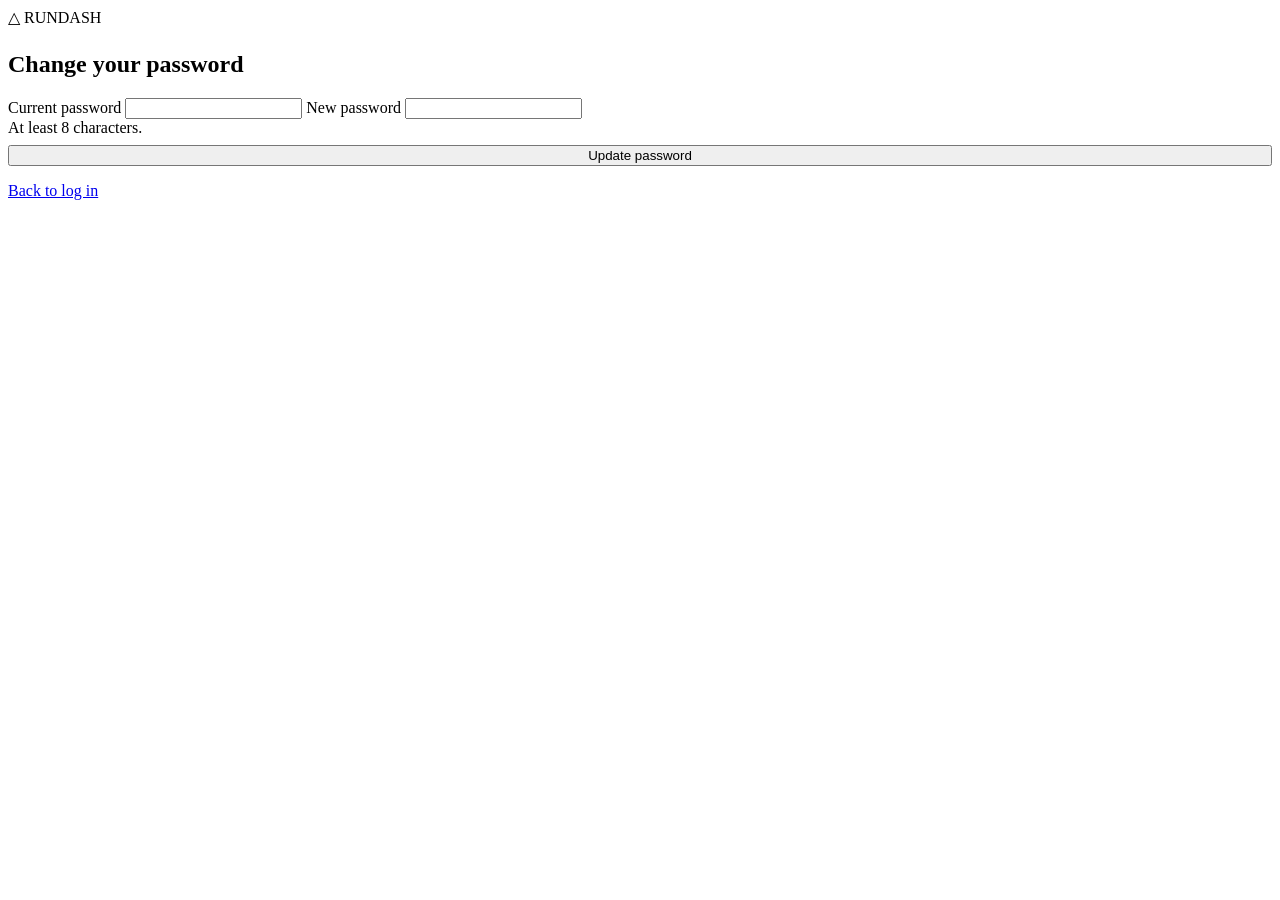
==== app/templates/change_password.html @ 0e99eb6f "Change password now sends an emailed confirmation link requiring current+new password instead of a b" ====
<!DOCTYPE html>
<html lang="en">
<head>
<meta charset="UTF-8">
<meta name="viewport" content="width=device-width, initial-scale=1.0">
<title>Change password — RunDash</title>
<link rel="stylesheet" href="/static/style.css">
</head>
<body>
  <div class="auth-page">
    <div class="auth-card">
      <div class="brand" style="justify-content:center;margin-bottom:24px;">
        <span class="brand-mark">&#9651;</span>
        <span class="brand-name">RUN<span class="accent">DASH</span></span>
      </div>
      <h2>Change your password</h2>
      <form id="changeForm">
        <label>Current password</label>
        <input type="password" id="currentPassword" required autocomplete="current-password">
        <label>New password</label>
        <input type="password" id="newPassword" required minlength="8" autocomplete="new-password">
        <div class="auth-hint">At least 8 characters.</div>
        <button type="submit" class="btn-primary" style="width:100%;margin-top:8px;">Update password</button>
      </form>
      <div id="authError" class="auth-error"></div>
      <p class="auth-switch"><a href="/login">Back to log in</a></p>
    </div>
  </div>
  <script>
    const token = {{ token | tojson }};
    const form = document.getElementById("changeForm");
    const errorBox = document.getElementById("authError");
    form.addEventListener("submit", async (e) => {
      e.preventDefault();
      errorBox.textContent = "";
      const current_password = document.getElementById("currentPassword").value;
      const new_password = document.getElementById("newPassword").value;
      const submitBtn = form.querySelector("button[type=submit]");
      submitBtn.disabled = true;
      try {
        const res = await fetch("/api/confirm-password-change", {
          method: "POST",
          headers: { "Content-Type": "application/json" },
          body: JSON.stringify({ token, current_password, new_password }),
        });
        const data = await res.json();
        if (!res.ok) throw new Error(data.detail || "Something went wrong");
        errorBox.style.color = "var(--z3)";
        errorBox.textContent = data.message + " Redirecting to log in…";
        setTimeout(() => window.location.href = "/login", 1500);
      } catch (err) {
        errorBox.style.color = "var(--z5)";
        errorBox.textContent = err.message;
        submitBtn.disabled = false;
      }
    });
  </script>
</body>
</html>
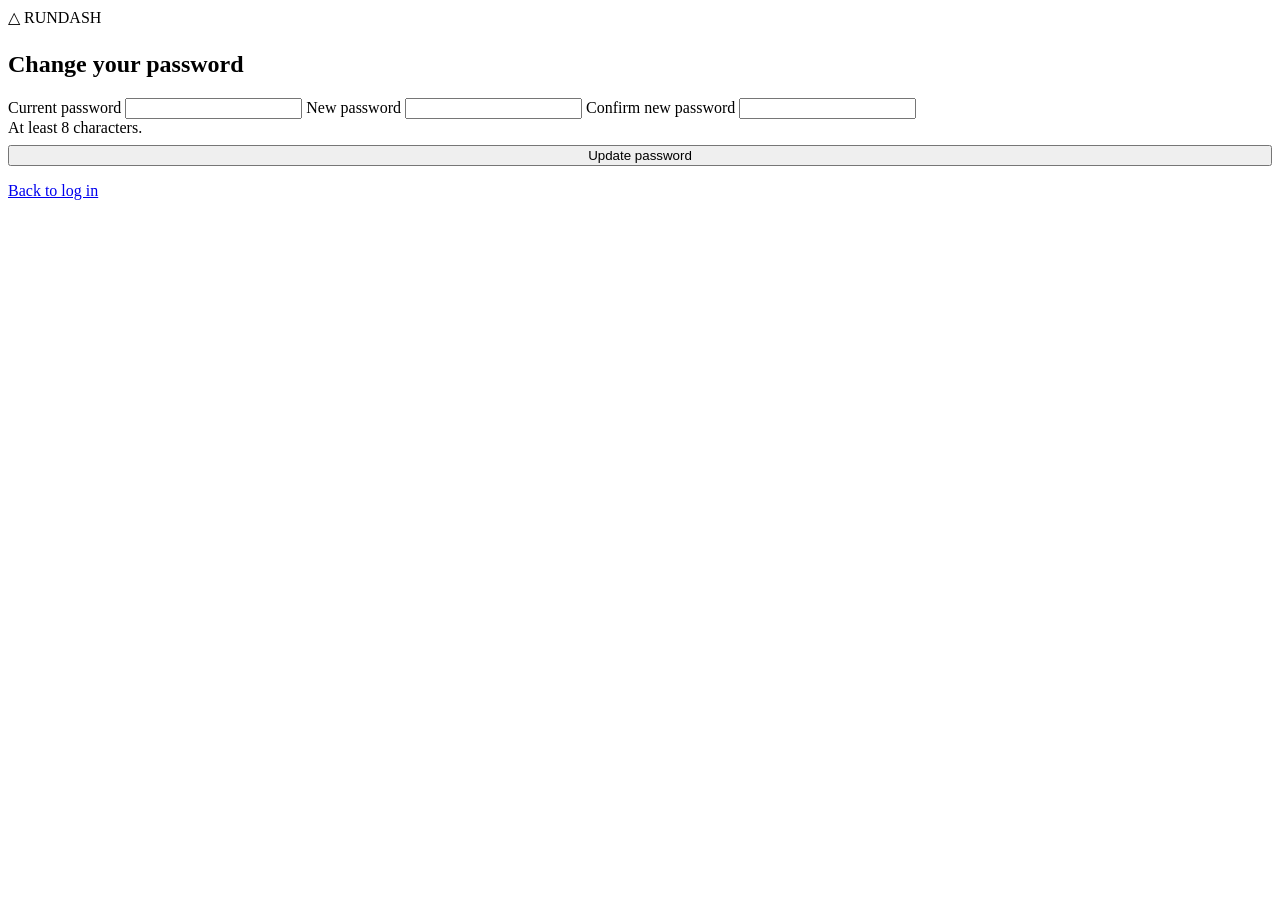
==== commit c8186306: "Streamline change-password UX (one click, no redundant button), add confirm-password field, and surf" ====
--- a/app/templates/change_password.html
+++ b/app/templates/change_password.html
@@ -19,6 +19,8 @@
         <input type="password" id="currentPassword" required autocomplete="current-password">
         <label>New password</label>
         <input type="password" id="newPassword" required minlength="8" autocomplete="new-password">
+        <label>Confirm new password</label>
+        <input type="password" id="confirmPassword" required minlength="8" autocomplete="new-password">
         <div class="auth-hint">At least 8 characters.</div>
         <button type="submit" class="btn-primary" style="width:100%;margin-top:8px;">Update password</button>
       </form>
@@ -35,7 +37,15 @@
       errorBox.textContent = "";
       const current_password = document.getElementById("currentPassword").value;
       const new_password = document.getElementById("newPassword").value;
+      const confirm_password = document.getElementById("confirmPassword").value;
       const submitBtn = form.querySelector("button[type=submit]");
+
+      if (new_password !== confirm_password) {
+        errorBox.style.color = "var(--z5)";
+        errorBox.textContent = "New password and confirmation don't match.";
+        return;
+      }
+
       submitBtn.disabled = true;
       try {
         const res = await fetch("/api/confirm-password-change", {
